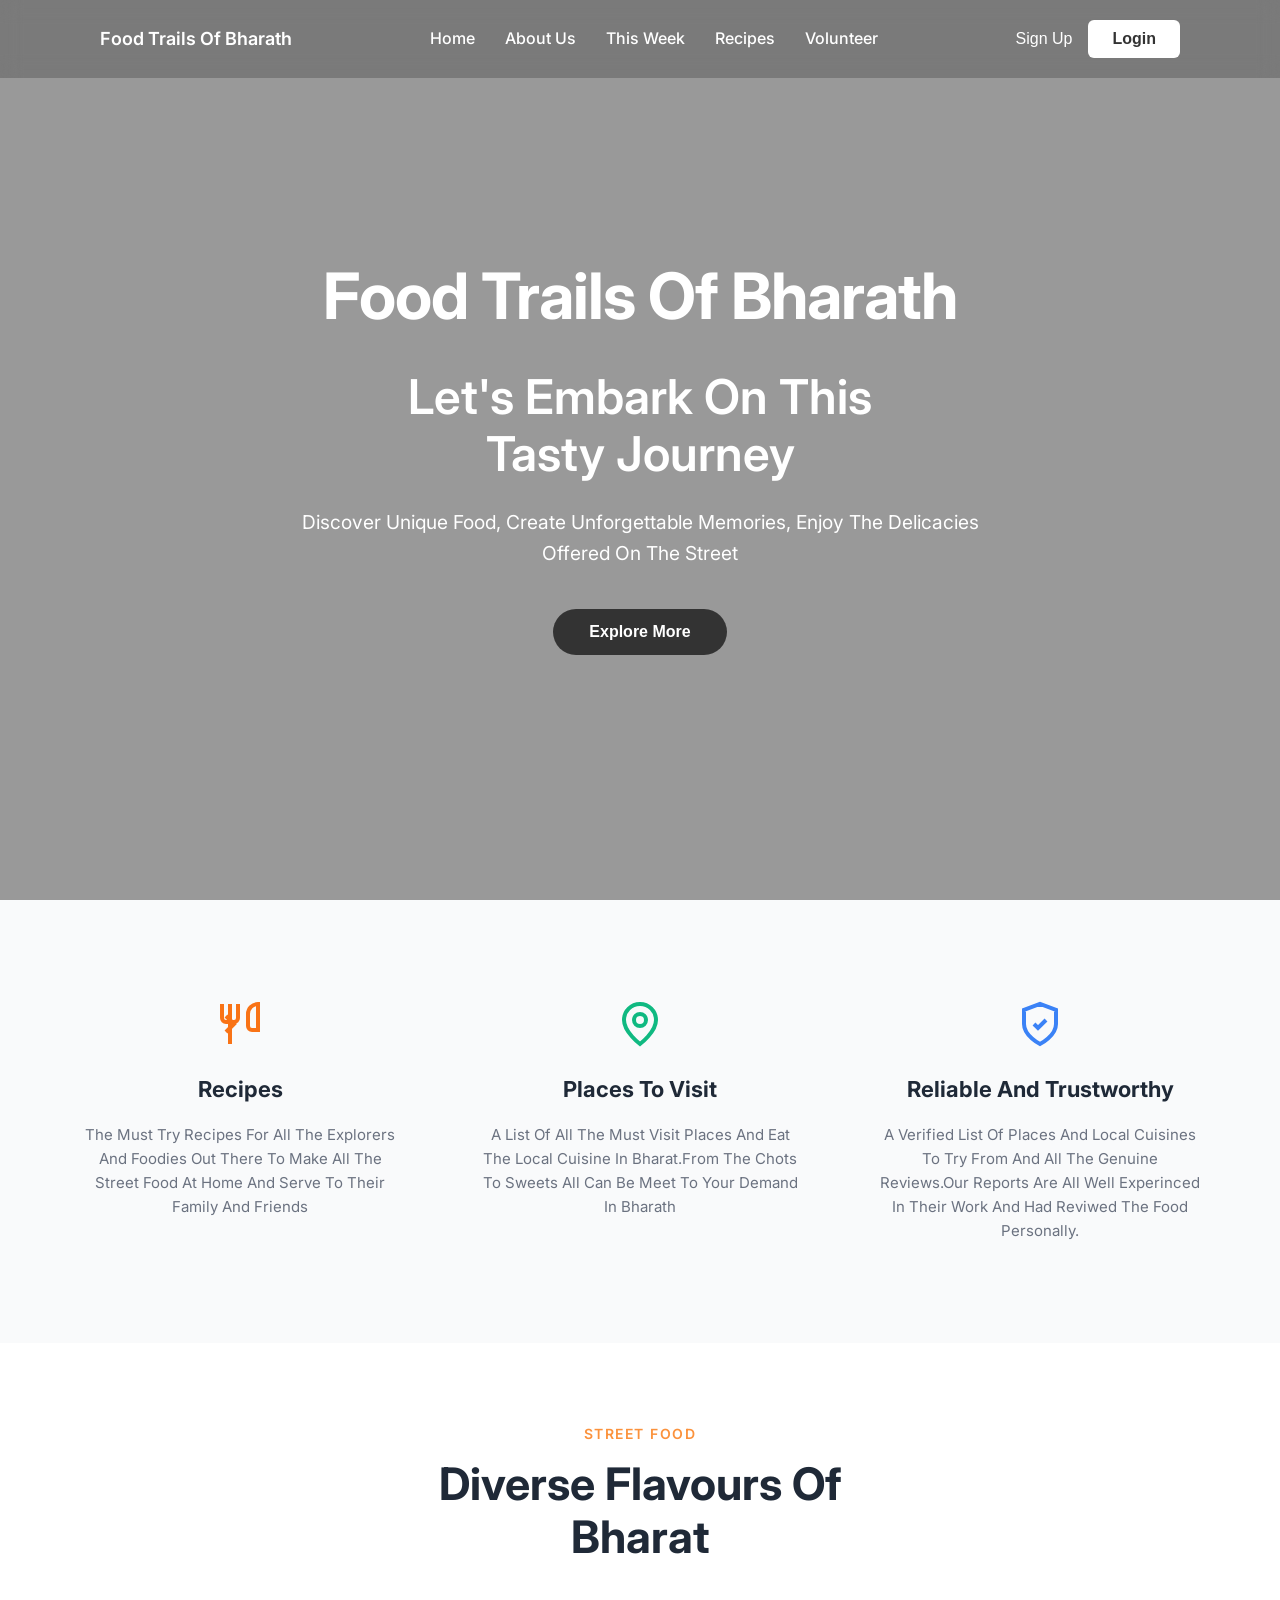
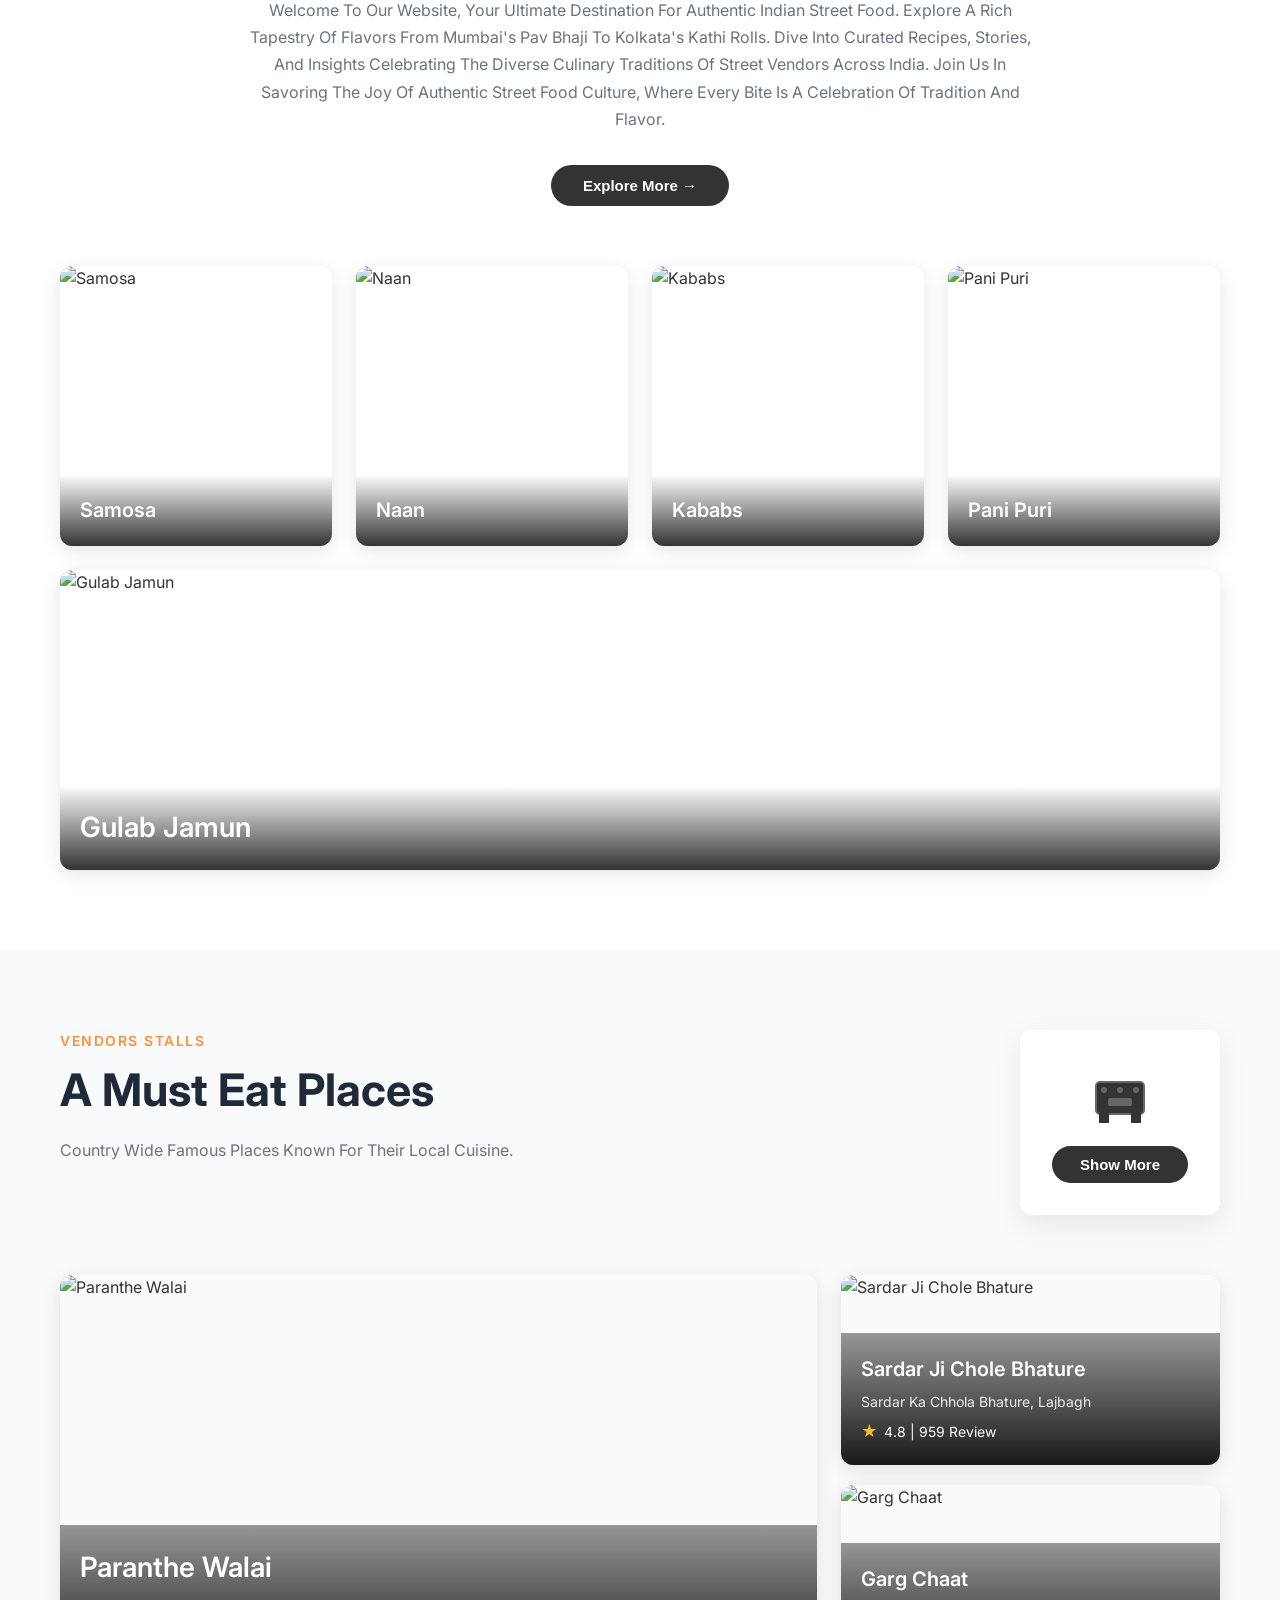
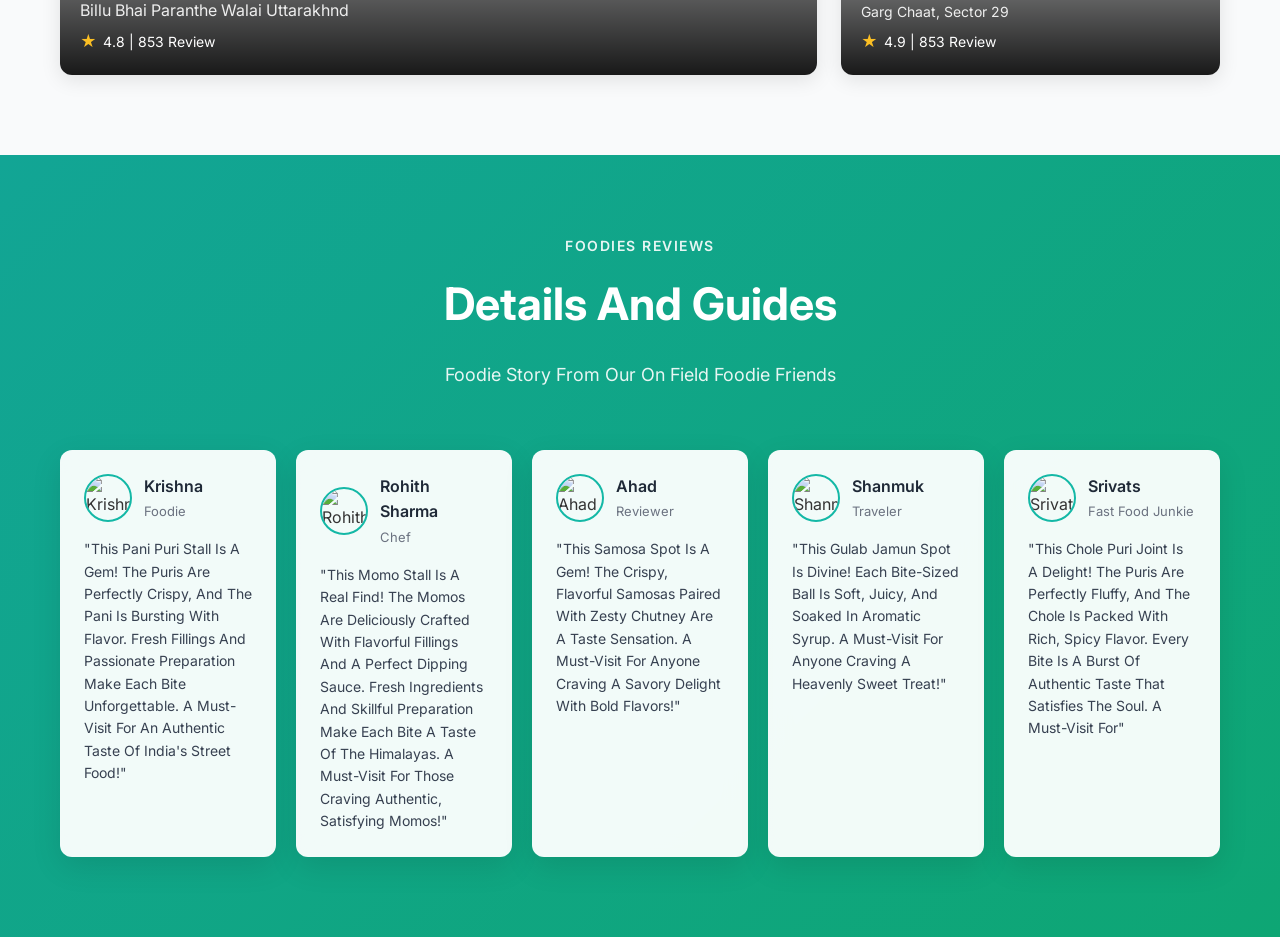
==== index.html @ b0f8663d "Add files via upload" ====
<!DOCTYPE html>
<html lang="en">
<head>
    <meta charset="UTF-8">
    <meta name="viewport" content="width=device-width, initial-scale=1.0">
    <title>Food trails of Bharath - Authentic Indian Street Food</title>
    <meta name="description" content="Discover the diverse flavors of Indian street food. Explore recipes, places to visit, and authentic reviews from food lovers across Bharat.">
    
    <link rel="preconnect" href="https://fonts.googleapis.com">
    <link rel="preconnect" href="https://fonts.gstatic.com" crossorigin>
    <link href="https://fonts.googleapis.com/css2?family=Inter:wght@300;400;500;600;700;800;900&display=swap" rel="stylesheet">
    <link rel="stylesheet" href="styles.css">
</head>
<body>
    <!-- Navigation -->
    <nav class="navbar">
        <div class="container">
            <div class="nav-content">
                <div class="logo">
                    Food Trails Of Bharath
                </div>
                <div class="nav-links">
                    <a href="#" class="nav-link">Home</a>
                    <a href="#" class="nav-link">About Us</a>
                    <a href="#" class="nav-link">This Week</a>
                    <a href="#" class="nav-link">Recipes</a>
                    <a href="#" class="nav-link">Volunteer</a>
                </div>
                <div class="nav-buttons">
                    <button class="btn-signup">Sign Up</button>
                    <button class="btn-login">Login</button>
                </div>
            </div>
        </div>
    </nav>

    <!-- Hero Section -->
    <section class="hero">
        <div class="hero-content">
            <h1 class="hero-title animate-fade-in">Food Trails Of Bharath</h1>
            <h2 class="hero-subtitle animate-fade-in" style="animation-delay: 0.2s;">
                Let's Embark On This<br>
                Tasty Journey
            </h2>
            <p class="hero-description animate-fade-in" style="animation-delay: 0.4s;">
                Discover Unique Food, Create Unforgettable Memories, Enjoy The
                Delicacies Offered On The Street
            </p>
            <div class="hero-button animate-fade-in" style="animation-delay: 0.6s;">
                <button class="btn-explore" onclick="window.location.href='explore.html'">
                    Explore More
                </button>
            </div>
        </div>
    </section>

    <!-- Features Section -->
    <section class="features">
        <div class="container">
            <div class="features-grid">
                <div class="feature-card animate-on-scroll">
                    <div class="feature-icon">
                        <svg width="64" height="64" viewBox="0 0 24 24" fill="none" stroke="#f97316" stroke-width="2">
                            <path d="M3 2v7c0 1.1.9 2 2 2h4a2 2 0 002-2V2"/>
                            <path d="M7 2v20"/>
                            <path d="M21 15V2a5 5 0 00-5 5v6c0 1.1.9 2 2 2h3z"/>
                            <path d="m5 8 4 4-4 4"/>
                        </svg>
                    </div>
                    <h3 class="feature-title">Recipes</h3>
                    <p class="feature-description">
                        The Must Try Recipes For All The Explorers And Foodies Out There To Make All The Street Food At Home And Serve To Their Family And Friends
                    </p>
                </div>
                
                <div class="feature-card animate-on-scroll" style="animation-delay: 0.2s;">
                    <div class="feature-icon">
                        <svg width="64" height="64" viewBox="0 0 24 24" fill="none" stroke="#10b981" stroke-width="2">
                            <path d="M20 10c0 6-8 12-8 12s-8-6-8-12a8 8 0 0 1 16 0Z"/>
                            <circle cx="12" cy="10" r="3"/>
                        </svg>
                    </div>
                    <h3 class="feature-title">Places To Visit</h3>
                    <p class="feature-description">
                        A List Of All The Must Visit Places And Eat The Local Cuisine In Bharat.From The Chots To Sweets All Can Be Meet To Your Demand In Bharath
                    </p>
                </div>
                
                <div class="feature-card animate-on-scroll" style="animation-delay: 0.4s;">
                    <div class="feature-icon">
                        <svg width="64" height="64" viewBox="0 0 24 24" fill="none" stroke="#3b82f6" stroke-width="2">
                            <path d="M12 22s8-4 8-10V5l-8-3-8 3v7c0 6 8 10 8 10z"/>
                            <path d="m9 12 2 2 4-4"/>
                        </svg>
                    </div>
                    <h3 class="feature-title">Reliable And Trustworthy</h3>
                    <p class="feature-description">
                        A Verified List Of Places And Local Cuisines To Try From And All The Genuine Reviews.Our Reports Are All Well Experinced In Their Work And Had Reviwed The Food Personally.
                    </p>
                </div>
            </div>
        </div>
    </section>

    <!-- Food Gallery Section -->
    <section class="food-gallery">
        <div class="container">
            <div class="gallery-header">
                <p class="gallery-subtitle">STREET FOOD</p>
                <h2 class="gallery-title animate-on-scroll">
                    Diverse Flavours Of<br>
                    Bharat
                </h2>
                <div class="gallery-description">
                    <p>
                        Welcome To Our Website, Your Ultimate Destination For Authentic 
                        Indian Street Food. Explore A Rich Tapestry Of Flavors From Mumbai's 
                        Pav Bhaji To Kolkata's Kathi Rolls. Dive Into Curated Recipes, Stories, 
                        And Insights Celebrating The Diverse Culinary Traditions Of Street 
                        Vendors Across India. Join Us In Savoring The Joy Of Authentic Street 
                        Food Culture, Where Every Bite Is A Celebration Of Tradition And Flavor.
                    </p>
                    <button class="btn-explore-more" onclick="window.location.href='explore.html'">
                        Explore More →
                    </button>
                </div>
            </div>
            
            <div class="food-grid">
                <div class="food-card animate-on-scroll">
                    <div class="food-image">
                        <img src="https://images.unsplash.com/photo-1601050690597-df0568f70950?ixlib=rb-4.0.3&auto=format&fit=crop&w=800&q=80" alt="Samosa">
                        <div class="food-overlay">
                            <h3>Samosa</h3>
                        </div>
                    </div>
                </div>
                
                <div class="food-card animate-on-scroll">
                    <div class="food-image">
                        <img src="https://images.unsplash.com/photo-1574894709920-11b28e7367e3?ixlib=rb-4.0.3&auto=format&fit=crop&w=800&q=80" alt="Naan">
                        <div class="food-overlay">
                            <h3>Naan</h3>
                        </div>
                    </div>
                </div>

                <div class="food-card animate-on-scroll">
                    <div class="food-image">
                        <img src="https://images.unsplash.com/photo-1599487488170-d11ec9c172f0?ixlib=rb-4.0.3&auto=format&fit=crop&w=800&q=80" alt="Kababs">
                        <div class="food-overlay">
                            <h3>Kababs</h3>
                        </div>
                    </div>
                </div>

                <div class="food-card animate-on-scroll">
                    <div class="food-image">
                        <img src="https://images.unsplash.com/photo-1606491956689-2ea866880c84?ixlib=rb-4.0.3&auto=format&fit=crop&w=800&q=80" alt="Pani Puri">
                        <div class="food-overlay">
                            <h3>Pani Puri</h3>
                        </div>
                    </div>
                </div>
            </div>

            <div class="full-width-card">
                <div class="food-card animate-on-scroll">
                    <div class="food-image">
                        <img src="https://images.unsplash.com/photo-1601050690597-df0568f70950?ixlib=rb-4.0.3&auto=format&fit=crop&w=1200&q=80" alt="Gulab Jamun">
                        <div class="food-overlay">
                            <h3>Gulab Jamun</h3>
                        </div>
                    </div>
                </div>
            </div>
        </div>
    </section>

    <!-- Vendors Section -->
    <section class="vendors">
        <div class="container">
            <div class="vendors-header">
                <div class="vendors-info">
                    <p class="vendors-subtitle">VENDORS STALLS</p>
                    <h2 class="vendors-title animate-on-scroll">A Must Eat Places</h2>
                    <p class="vendors-description">
                        Country Wide Famous Places Known For Their Local Cuisine.
                    </p>
                </div>
                
                <div class="vendors-cta animate-on-scroll">
                    <div class="cta-card">
                        <div class="cta-icon">
                            <svg viewBox="0 0 64 64" width="64" height="64">
                                <rect x="8" y="20" width="48" height="32" rx="4" fill="#333" stroke="#666" stroke-width="2"/>
                                <circle cx="16" cy="28" r="3" fill="#666"/>
                                <circle cx="32" cy="28" r="3" fill="#666"/>
                                <circle cx="48" cy="28" r="3" fill="#666"/>
                                <rect x="20" y="36" width="24" height="8" rx="2" fill="#666"/>
                                <circle cx="16" cy="56" r="4" fill="#333"/>
                                <circle cx="48" cy="56" r="4" fill="#333"/>
                                <rect x="12" y="52" width="8" height="8" fill="none" stroke="#333" stroke-width="2"/>
                                <rect x="44" y="52" width="8" height="8" fill="none" stroke="#333" stroke-width="2"/>
                            </svg>
                        </div>
                        <button class="btn-show-more">Show More</button>
                    </div>
                </div>
            </div>

            <div class="vendors-grid">
                <div class="vendor-main animate-on-scroll">
                    <div class="vendor-image">
                        <img src="https://images.unsplash.com/photo-1555939594-58d7cb561ad1?ixlib=rb-4.0.3&auto=format&fit=crop&w=1200&q=80" alt="Paranthe Walai">
                        <div class="vendor-overlay">
                            <h3>Paranthe Walai</h3>
                            <p>Billu Bhai Paranthe Walai Uttarakhnd</p>
                            <div class="vendor-rating">
                                <span class="star">★</span>
                                <span>4.8 | 853 Review</span>
                            </div>
                        </div>
                    </div>
                </div>

                <div class="vendor-secondary">
                    <div class="vendor-card animate-on-scroll">
                        <div class="vendor-image">
                            <img src="https://images.unsplash.com/photo-1565557623262-b51c2513a641?ixlib=rb-4.0.3&auto=format&fit=crop&w=800&q=80" alt="Sardar Ji Chole Bhature">
                            <div class="vendor-overlay">
                                <h3>Sardar Ji Chole Bhature</h3>
                                <p>Sardar Ka Chhola Bhature, Lajbagh</p>
                                <div class="vendor-rating">
                                    <span class="star">★</span>
                                    <span>4.8 | 959 Review</span>
                                </div>
                            </div>
                        </div>
                    </div>

                    <div class="vendor-card animate-on-scroll">
                        <div class="vendor-image">
                            <img src="https://images.unsplash.com/photo-1626132647523-66f6bf199b9c?ixlib=rb-4.0.3&auto=format&fit=crop&w=800&q=80" alt="Garg Chaat">
                            <div class="vendor-overlay">
                                <h3>Garg Chaat</h3>
                                <p>Garg Chaat, Sector 29</p>
                                <div class="vendor-rating">
                                    <span class="star">★</span>
                                    <span>4.9 | 853 Review</span>
                                </div>
                            </div>
                        </div>
                    </div>
                </div>
            </div>
        </div>
    </section>

    <!-- Reviews Section -->
    <section class="reviews">
        <div class="container">
            <div class="reviews-header">
                <p class="reviews-subtitle">FOODIES REVIEWS</p>
                <h2 class="reviews-title">Details And Guides</h2>
                <p class="reviews-description">Foodie Story From Our On Field Foodie Friends</p>
            </div>
            
            <div class="reviews-grid">
                <div class="review-card animate-on-scroll">
                    <div class="reviewer-info">
                        <img src="https://images.unsplash.com/photo-1507003211169-0a1dd7228f2d?w=150&h=150&fit=crop&crop=face" alt="Krishna" class="reviewer-avatar">
                        <div class="reviewer-details">
                            <h4>Krishna</h4>
                            <p>Foodie</p>
                        </div>
                    </div>
                    <p class="review-text">
                        "This Pani Puri Stall Is A Gem! The Puris Are Perfectly Crispy, And The Pani Is Bursting With Flavor. Fresh Fillings And Passionate Preparation Make Each Bite Unforgettable. A Must-Visit For An Authentic Taste Of India's Street Food!"
                    </p>
                </div>

                <div class="review-card animate-on-scroll" style="animation-delay: 0.1s;">
                    <div class="reviewer-info">
                        <img src="https://images.unsplash.com/photo-1472099645785-5658abf4ff4e?w=150&h=150&fit=crop&crop=face" alt="Rohith Sharma" class="reviewer-avatar">
                        <div class="reviewer-details">
                            <h4>Rohith Sharma</h4>
                            <p>Chef</p>
                        </div>
                    </div>
                    <p class="review-text">
                        "This Momo Stall Is A Real Find! The Momos Are Deliciously Crafted With Flavorful Fillings And A Perfect Dipping Sauce. Fresh Ingredients And Skillful Preparation Make Each Bite A Taste Of The Himalayas. A Must-Visit For Those Craving Authentic, Satisfying Momos!"
                    </p>
                </div>

                <div class="review-card animate-on-scroll" style="animation-delay: 0.2s;">
                    <div class="reviewer-info">
                        <img src="https://images.unsplash.com/photo-1500648767791-00dcc994a43e?w=150&h=150&fit=crop&crop=face" alt="Ahad" class="reviewer-avatar">
                        <div class="reviewer-details">
                            <h4>Ahad</h4>
                            <p>Reviewer</p>
                        </div>
                    </div>
                    <p class="review-text">
                        "This Samosa Spot Is A Gem! The Crispy, Flavorful Samosas Paired With Zesty Chutney Are A Taste Sensation. A Must-Visit For Anyone Craving A Savory Delight With Bold Flavors!"
                    </p>
                </div>

                <div class="review-card animate-on-scroll" style="animation-delay: 0.3s;">
                    <div class="reviewer-info">
                        <img src="https://images.unsplash.com/photo-1519244703995-f4e0f30006d5?w=150&h=150&fit=crop&crop=face" alt="Shanmuk" class="reviewer-avatar">
                        <div class="reviewer-details">
                            <h4>Shanmuk</h4>
                            <p>Traveler</p>
                        </div>
                    </div>
                    <p class="review-text">
                        "This Gulab Jamun Spot Is Divine! Each Bite-Sized Ball Is Soft, Juicy, And Soaked In Aromatic Syrup. A Must-Visit For Anyone Craving A Heavenly Sweet Treat!"
                    </p>
                </div>

                <div class="review-card animate-on-scroll" style="animation-delay: 0.4s;">
                    <div class="reviewer-info">
                        <img src="https://images.unsplash.com/photo-1506794778202-cad84cf45f1d?w=150&h=150&fit=crop&crop=face" alt="Srivats" class="reviewer-avatar">
                        <div class="reviewer-details">
                            <h4>Srivats</h4>
                            <p>Fast Food Junkie</p>
                        </div>
                    </div>
                    <p class="review-text">
                        "This Chole Puri Joint Is A Delight! The Puris Are Perfectly Fluffy, And The Chole Is Packed With Rich, Spicy Flavor. Every Bite Is A Burst Of Authentic Taste That Satisfies The Soul. A Must-Visit For"
                    </p>
                </div>
            </div>
        </div>
    </section>

    <script src="script.js"></script>
</body>
</html>
---- styles.css ----
* {
    margin: 0;
    padding: 0;
    box-sizing: border-box;
}

body {
    font-family: 'Inter', sans-serif;
    line-height: 1.6;
    color: #333;
    overflow-x: hidden;
}

.container {
    max-width: 1200px;
    margin: 0 auto;
    padding: 0 20px;
}

/* Navigation */
.navbar {
    position: fixed;
    top: 0;
    left: 0;
    right: 0;
    z-index: 1000;
    background: rgba(0, 0, 0, 0.2);
    backdrop-filter: blur(10px);
    transition: all 0.3s ease;
}

.nav-content {
    display: flex;
    align-items: center;
    justify-content: space-between;
    padding: 20px 40px;
}

.logo {
    color: white;
    font-size: 18px;
    font-weight: 600;
}

.nav-links {
    display: none;
    align-items: center;
    gap: 30px;
}

.nav-link {
    color: white;
    text-decoration: none;
    font-size: 16px;
    font-weight: 500;
    transition: color 0.3s ease;
}

.nav-link:hover {
    color: #fb923c;
}

.nav-buttons {
    display: flex;
    align-items: center;
    gap: 16px;
}

.btn-signup {
    background: none;
    border: none;
    color: white;
    font-size: 16px;
    font-weight: 500;
    cursor: pointer;
    transition: color 0.3s ease;
}

.btn-signup:hover {
    color: #fb923c;
}

.btn-login {
    background: white;
    color: #333;
    border: none;
    padding: 10px 24px;
    border-radius: 6px;
    font-size: 16px;
    font-weight: 600;
    cursor: pointer;
    transition: all 0.3s ease;
}

.btn-login:hover {
    background: #f3f4f6;
    transform: translateY(-2px);
}

@media (min-width: 768px) {
    .nav-links {
        display: flex;
    }
}

/* Hero Section */
.hero {
    height: 100vh;
    display: flex;
    align-items: center;
    justify-content: center;
    background: linear-gradient(rgba(0,0,0,0.4), rgba(0,0,0,0.4)), 
                url('https://images.unsplash.com/photo-1555939594-58d7cb561ad1?ixlib=rb-4.0.3&ixid=M3wxMjA3fDB8MHxwaG90by1wYWdlfHx8fGVufDB8fHx8fA%3D%3D&auto=format&fit=crop&w=2187&q=80') center/cover;
    text-align: center;
    color: white;
    position: relative;
    overflow: hidden;
}

.hero-content {
    max-width: 900px;
    padding: 0 20px;
    z-index: 1;
}

/* Adjusted font sizes for hero */
.hero-title {
    font-size: clamp(2.5rem, 5vw, 4rem);
    font-weight: 700;
    margin-bottom: 20px;
    letter-spacing: -1px;
    opacity: 0;
    animation: fadeInUp 0.8s ease-out forwards;
}

.hero-subtitle {
    font-size: clamp(2rem, 4vw, 3rem);
    font-weight: 600;
    margin-bottom: 24px;
    line-height: 1.2;
    opacity: 0;
    animation: fadeInUp 0.8s ease-out 0.2s forwards;
}

.hero-description {
    font-size: clamp(1rem, 1.5vw, 1.25rem);
    margin-bottom: 40px;
    max-width: 700px;
    margin-left: auto;
    margin-right: auto;
    font-weight: 400;
    opacity: 0;
    animation: fadeInUp 0.8s ease-out 0.4s forwards;
}

.hero-button {
    opacity: 0;
    animation: fadeInUp 0.8s ease-out 0.6s forwards;
}

@keyframes fadeInUp {
    from {
        opacity: 0;
        transform: translateY(30px);
    }
    to {
        opacity: 1;
        transform: translateY(0);
    }
}

.btn-explore {
    background: #333;
    color: white;
    border: none;
    padding: 14px 36px;
    border-radius: 30px;
    font-size: 16px;
    font-weight: 600;
    cursor: pointer;
    transition: all 0.3s ease;
}

.btn-explore:hover {
    background: #555;
    transform: translateY(-2px);
    box-shadow: 0 5px 20px rgba(0, 0, 0, 0.3);
}

/* Features Section */
.features {
    padding: 80px 0;
    background: #f9fafb;
    overflow: hidden;
}

.features-grid {
    display: grid;
    grid-template-columns: 1fr;
    gap: 40px;
}

@media (min-width: 768px) {
    .features-grid {
        grid-template-columns: repeat(3, 1fr);
        gap: 40px;
    }
}

.feature-card {
    text-align: center;
    padding: 20px;
    opacity: 0;
    transform: translateY(30px);
    transition: all 0.6s ease;
}

.feature-card.animate {
    opacity: 1;
    transform: translateY(0);
}

.feature-card:nth-child(2) {
    transition-delay: 0.1s;
}

.feature-card:nth-child(3) {
    transition-delay: 0.2s;
}

.feature-icon {
    display: flex;
    justify-content: center;
    margin-bottom: 24px;
}

.feature-icon svg {
    width: 48px;
    height: 48px;
}

.feature-title {
    font-size: 22px;
    font-weight: 700;
    margin-bottom: 16px;
    color: #1f2937;
}

.feature-description {
    color: #6b7280;
    line-height: 1.6;
    font-size: 15px;
}

/* Food Gallery Section */
.food-gallery {
    padding: 80px 0;
    background: white;
    overflow: hidden;
}

.gallery-header {
    text-align: center;
    margin-bottom: 60px;
}

.gallery-subtitle {
    color: #fb923c;
    font-size: 14px;
    font-weight: 600;
    text-transform: uppercase;
    letter-spacing: 1.5px;
    margin-bottom: 12px;
}

.gallery-title {
    font-size: clamp(2rem, 3.5vw, 3rem);
    font-weight: 700;
    color: #1f2937;
    margin-bottom: 32px;
    line-height: 1.2;
}

.gallery-description {
    max-width: 800px;
    margin: 0 auto;
}

.gallery-description p {
    color: #6b7280;
    font-size: 16px;
    line-height: 1.7;
    margin-bottom: 32px;
}

.btn-explore-more {
    background: #333;
    color: white;
    border: none;
    padding: 12px 32px;
    border-radius: 30px;
    font-weight: 600;
    font-size: 15px;
    cursor: pointer;
    transition: all 0.3s ease;
}

.btn-explore-more:hover {
    background: #555;
    transform: translateX(5px);
}

.food-grid {
    display: grid;
    grid-template-columns: 1fr;
    gap: 24px;
    margin-bottom: 24px;
}

@media (min-width: 768px) {
    .food-grid {
        grid-template-columns: repeat(2, 1fr);
    }
}

@media (min-width: 1024px) {
    .food-grid {
        grid-template-columns: repeat(4, 1fr);
    }
}

.food-card {
    opacity: 0;
    transform: translateY(30px);
    transition: all 0.6s ease;
}

.food-card.animate {
    opacity: 1;
    transform: translateY(0);
}

.food-card:nth-child(1) { transition-delay: 0s; }
.food-card:nth-child(2) { transition-delay: 0.1s; }
.food-card:nth-child(3) { transition-delay: 0.2s; }
.food-card:nth-child(4) { transition-delay: 0.3s; }

.food-image {
    position: relative;
    height: 280px;
    border-radius: 12px;
    overflow: hidden;
    cursor: pointer;
    box-shadow: 0 5px 20px rgba(0, 0, 0, 0.1);
}

.food-image img {
    width: 100%;
    height: 100%;
    object-fit: cover;
    transition: transform 0.5s ease;
}

.food-image:hover img {
    transform: scale(1.1);
}

.food-overlay {
    position: absolute;
    bottom: 0;
    left: 0;
    right: 0;
    padding: 20px;
    background: linear-gradient(to top, rgba(0,0,0,0.8), transparent);
    color: white;
}

.food-overlay h3 {
    font-size: 20px;
    font-weight: 600;
}

.full-width-card .food-image {
    height: 300px;
}

.full-width-card .food-overlay h3 {
    font-size: 28px;
}

/* Vendors Section */
.vendors {
    padding: 80px 0;
    background: #f9fafb;
    overflow: hidden;
}

.vendors-header {
    display: flex;
    align-items: flex-start;
    justify-content: space-between;
    margin-bottom: 60px;
    flex-wrap: wrap;
    gap: 40px;
}

.vendors-subtitle {
    color: #fb923c;
    font-size: 14px;
    font-weight: 600;
    text-transform: uppercase;
    letter-spacing: 1.5px;
    margin-bottom: 12px;
}

.vendors-title {
    font-size: clamp(2rem, 3.5vw, 3rem);
    font-weight: 700;
    color: #1f2937;
    margin-bottom: 20px;
    line-height: 1.2;
}

.vendors-description {
    color: #6b7280;
    font-size: 16px;
    line-height: 1.6;
    max-width: 500px;
}

.vendors-cta {
    opacity: 0;
    transform: translateY(20px);
    transition: all 0.6s ease;
}

.vendors-cta.animate {
    opacity: 1;
    transform: translateY(0);
}

.cta-card {
    background: white;
    border-radius: 12px;
    padding: 32px;
    box-shadow: 0 10px 30px rgba(0, 0, 0, 0.08);
    text-align: center;
}

.cta-icon {
    width: 64px;
    height: 64px;
    margin: 0 auto 20px;
}

.btn-show-more {
    background: #333;
    color: white;
    border: none;
    padding: 10px 28px;
    border-radius: 30px;
    font-weight: 600;
    font-size: 15px;
    cursor: pointer;
    transition: all 0.3s ease;
}

.btn-show-more:hover {
    background: #555;
    transform: scale(1.05);
}

.vendors-grid {
    display: grid;
    grid-template-columns: 1fr;
    gap: 24px;
}

@media (min-width: 1024px) {
    .vendors-grid {
        grid-template-columns: 2fr 1fr;
    }
}

.vendor-main,
.vendor-card {
    opacity: 0;
    transform: translateY(30px);
    transition: all 0.6s ease;
}

.vendor-main.animate,
.vendor-card.animate {
    opacity: 1;
    transform: translateY(0);
}

.vendor-main .vendor-image {
    height: 400px;
}

.vendor-secondary {
    display: flex;
    flex-direction: column;
    gap: 20px;
}

.vendor-image {
    position: relative;
    height: 190px;
    border-radius: 12px;
    overflow: hidden;
    cursor: pointer;
    box-shadow: 0 5px 20px rgba(0, 0, 0, 0.1);
}

.vendor-image img {
    width: 100%;
    height: 100%;
    object-fit: cover;
    transition: transform 0.5s ease;
}

.vendor-image:hover img {
    transform: scale(1.08);
}

.vendor-overlay {
    position: absolute;
    bottom: 0;
    left: 0;
    right: 0;
    padding: 20px;
    background: linear-gradient(to top, rgba(0,0,0,0.9), rgba(0,0,0,0.4));
    color: white;
}

.vendor-overlay h3 {
    font-size: 20px;
    font-weight: 600;
    margin-bottom: 6px;
}

.vendor-main .vendor-overlay h3 {
    font-size: 28px;
    margin-bottom: 8px;
}

.vendor-overlay p {
    font-size: 14px;
    margin-bottom: 6px;
    opacity: 0.9;
}

.vendor-main .vendor-overlay p {
    font-size: 16px;
}

.vendor-rating {
    display: flex;
    align-items: center;
    font-size: 14px;
    gap: 6px;
}

.star {
    color: #fbbf24;
    font-size: 16px;
}

/* Reviews Section */
.reviews {
    padding: 80px 0;
    background: linear-gradient(135deg, #14b8a6 0%, #10b981 100%);
    position: relative;
    overflow: hidden;
}

/* Reviews Section (continued) */
.reviews::before {
    content: '';
    position: absolute;
    inset: 0;
    background: rgba(0, 0, 0, 0.1);
}

.reviews .container {
    position: relative;
    z-index: 10;
}

.reviews-header {
    text-align: center;
    margin-bottom: 60px;
}

.reviews-subtitle {
    color: rgba(255, 255, 255, 0.9);
    font-size: 14px;
    font-weight: 600;
    text-transform: uppercase;
    letter-spacing: 1.5px;
    margin-bottom: 12px;
}

.reviews-title {
    font-size: clamp(2rem, 3.5vw, 3rem);
    font-weight: 700;
    color: white;
    margin-bottom: 20px;
}

.reviews-description {
    color: rgba(255, 255, 255, 0.9);
    font-size: 18px;
}

.reviews-grid {
    display: grid;
    grid-template-columns: 1fr;
    gap: 24px;
}

@media (min-width: 768px) {
    .reviews-grid {
        grid-template-columns: repeat(2, 1fr);
    }
}

@media (min-width: 1200px) {
    .reviews-grid {
        grid-template-columns: repeat(5, 1fr);
        gap: 20px;
    }
}

.review-card {
    background: rgba(255, 255, 255, 0.95);
    backdrop-filter: blur(10px);
    border-radius: 12px;
    padding: 24px;
    box-shadow: 0 10px 30px rgba(0, 0, 0, 0.1);
    opacity: 0;
    transform: translateY(30px);
    transition: all 0.6s ease;
}

.review-card.animate {
    opacity: 1;
    transform: translateY(0);
}

.review-card:hover {
    transform: translateY(-5px);
    box-shadow: 0 15px 40px rgba(0, 0, 0, 0.15);
}

.review-card:nth-child(1) { transition-delay: 0s; }
.review-card:nth-child(2) { transition-delay: 0.1s; }
.review-card:nth-child(3) { transition-delay: 0.2s; }
.review-card:nth-child(4) { transition-delay: 0.3s; }
.review-card:nth-child(5) { transition-delay: 0.4s; }

.reviewer-info {
    display: flex;
    align-items: center;
    margin-bottom: 16px;
}

.reviewer-avatar {
    width: 48px;
    height: 48px;
    border-radius: 50%;
    margin-right: 12px;
    border: 2px solid #14b8a6;
}

.reviewer-details h4 {
    font-weight: 600;
    color: #1f2937;
    font-size: 16px;
    margin-bottom: 2px;
}

.reviewer-details p {
    color: #6b7280;
    font-size: 13px;
}

.review-text {
    color: #374151;
    font-size: 14px;
    line-height: 1.6;
}

/* Smooth scrolling */
html {
    scroll-behavior: smooth;
}

/* Prevent animation overflow */
section {
    overflow: hidden;
}

/* Mobile responsive adjustments */
@media (max-width: 768px) {
    .nav-content {
        padding: 16px 20px;
    }
    
    .hero-title {
        font-size: 2.5rem;
    }
    
    .hero-subtitle {
        font-size: 1.75rem;
    }
    
    .hero-description {
        font-size: 1rem;
    }
    
    .gallery-title,
    .vendors-title,
    .reviews-title {
        font-size: 2rem;
    }
    
    .container {
        padding: 0 16px;
    }
    
    .features {
        padding: 60px 0;
    }
    
    .food-gallery,
    .vendors,
    .reviews {
        padding: 60px 0;
    }
    
    .food-grid,
    .vendors-grid,
    .reviews-grid {
        grid-template-columns: 1fr;
    }
    
    .vendor-main .vendor-image {
        height: 300px;
    }
}

/* Tablet responsive */
@media (min-width: 768px) and (max-width: 1024px) {
    .hero-title {
        font-size: 3rem;
    }
    
    .hero-subtitle {
        font-size: 2.25rem;
    }
    
    .gallery-title,
    .vendors-title,
    .reviews-title {
        font-size: 2.5rem;
    }
}

/* Large screens */
@media (min-width: 1400px) {
    .container {
        max-width: 1300px;
    }
}

/* Animation keyframes */
@keyframes fadeIn {
    from {
        opacity: 0;
    }
    to {
        opacity: 1;
    }
}

@keyframes slideInFromLeft {
    from {
        opacity: 0;
        transform: translateX(-30px);
    }
    to {
        opacity: 1;
        transform: translateX(0);
    }
}

@keyframes slideInFromRight {
    from {
        opacity: 0;
        transform: translateX(30px);
    }
    to {
        opacity: 1;
        transform: translateX(0);
    }
}

/* Accessibility */
.btn-explore:focus,
.btn-explore-more:focus,
.btn-show-more:focus,
.btn-login:focus,
.btn-signup:focus,
.nav-link:focus {
    outline: 2px solid #fb923c;
    outline-offset: 2px;
}

/* Loading states */
.btn-explore:active,
.btn-explore-more:active,
.btn-show-more:active {
    transform: scale(0.98);
}

/* Print styles */
@media print {
    .navbar,
    .hero-button,
    .btn-explore-more,
    .vendors-cta {
        display: none;
    }
    
    body {
        color: black;
    }
    
    .hero {
        height: auto;
        padding: 40px 0;
        background: none;
        color: black;
    }
}
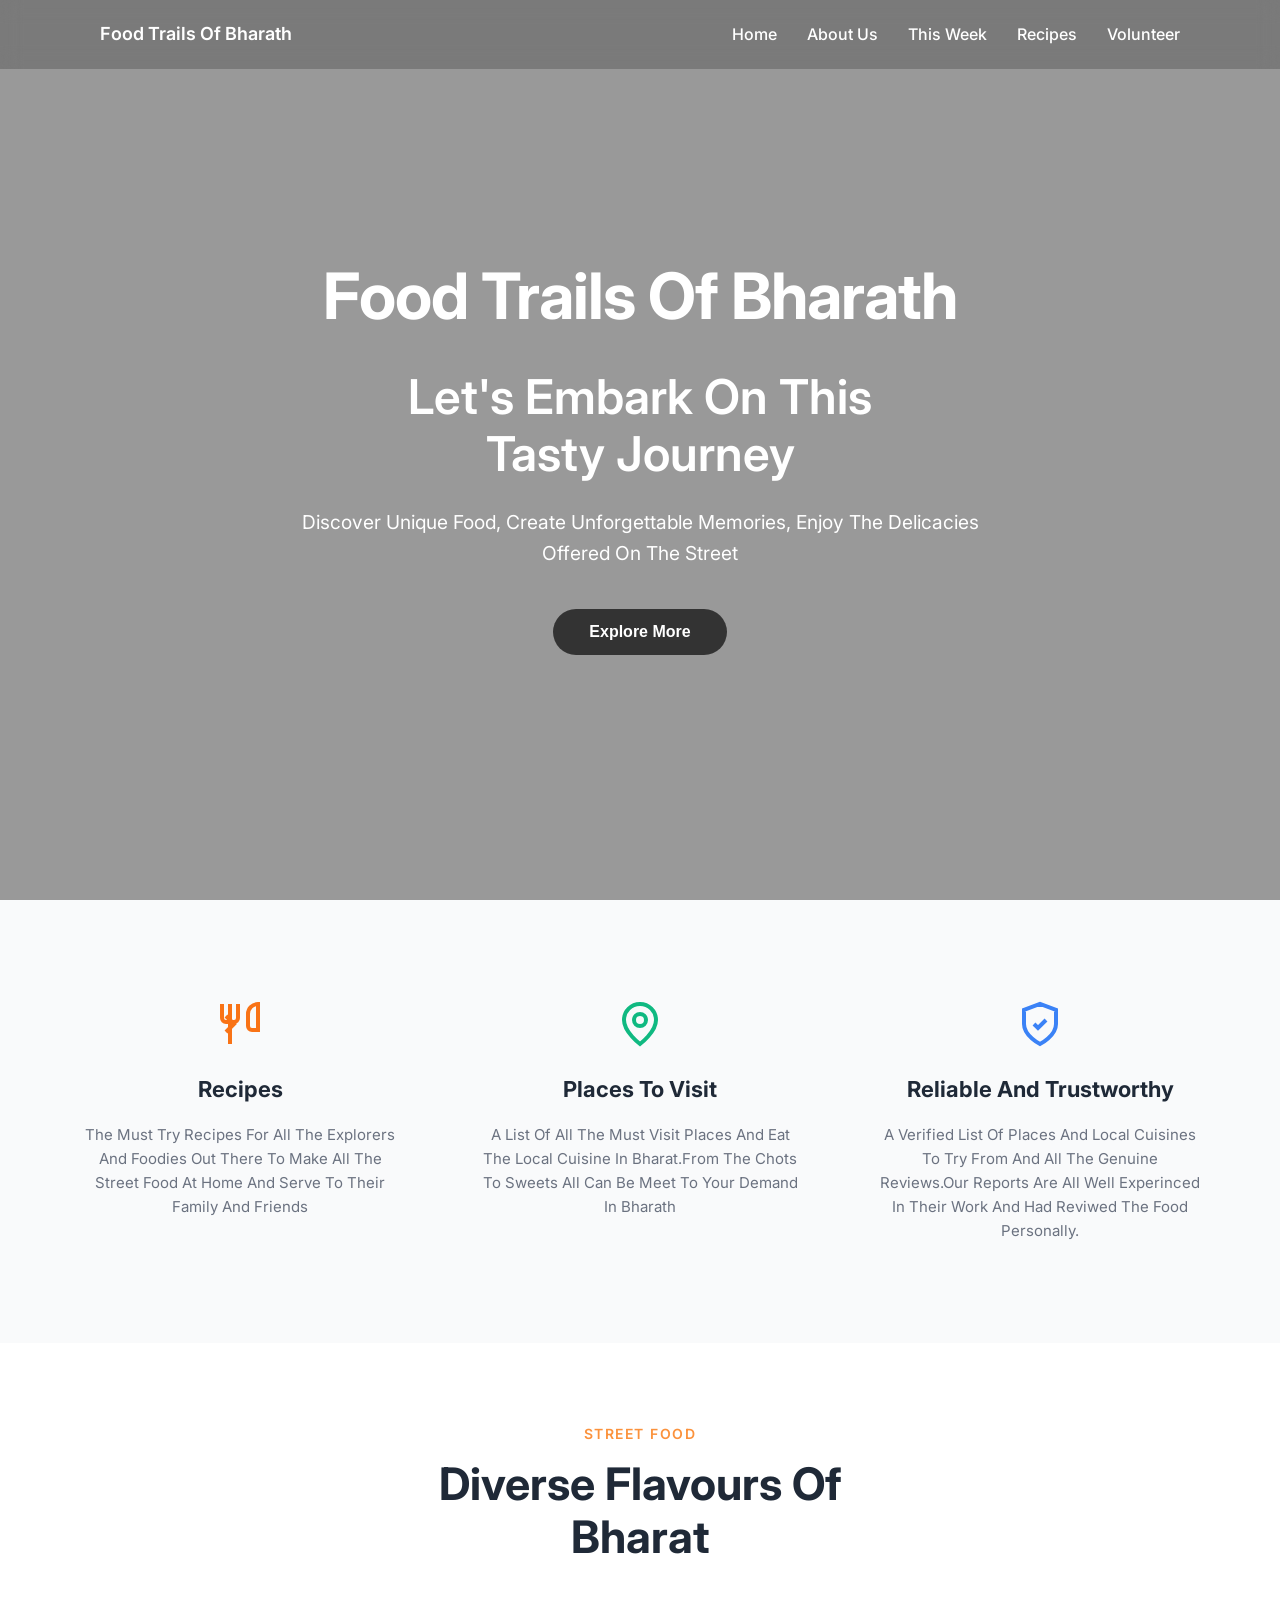
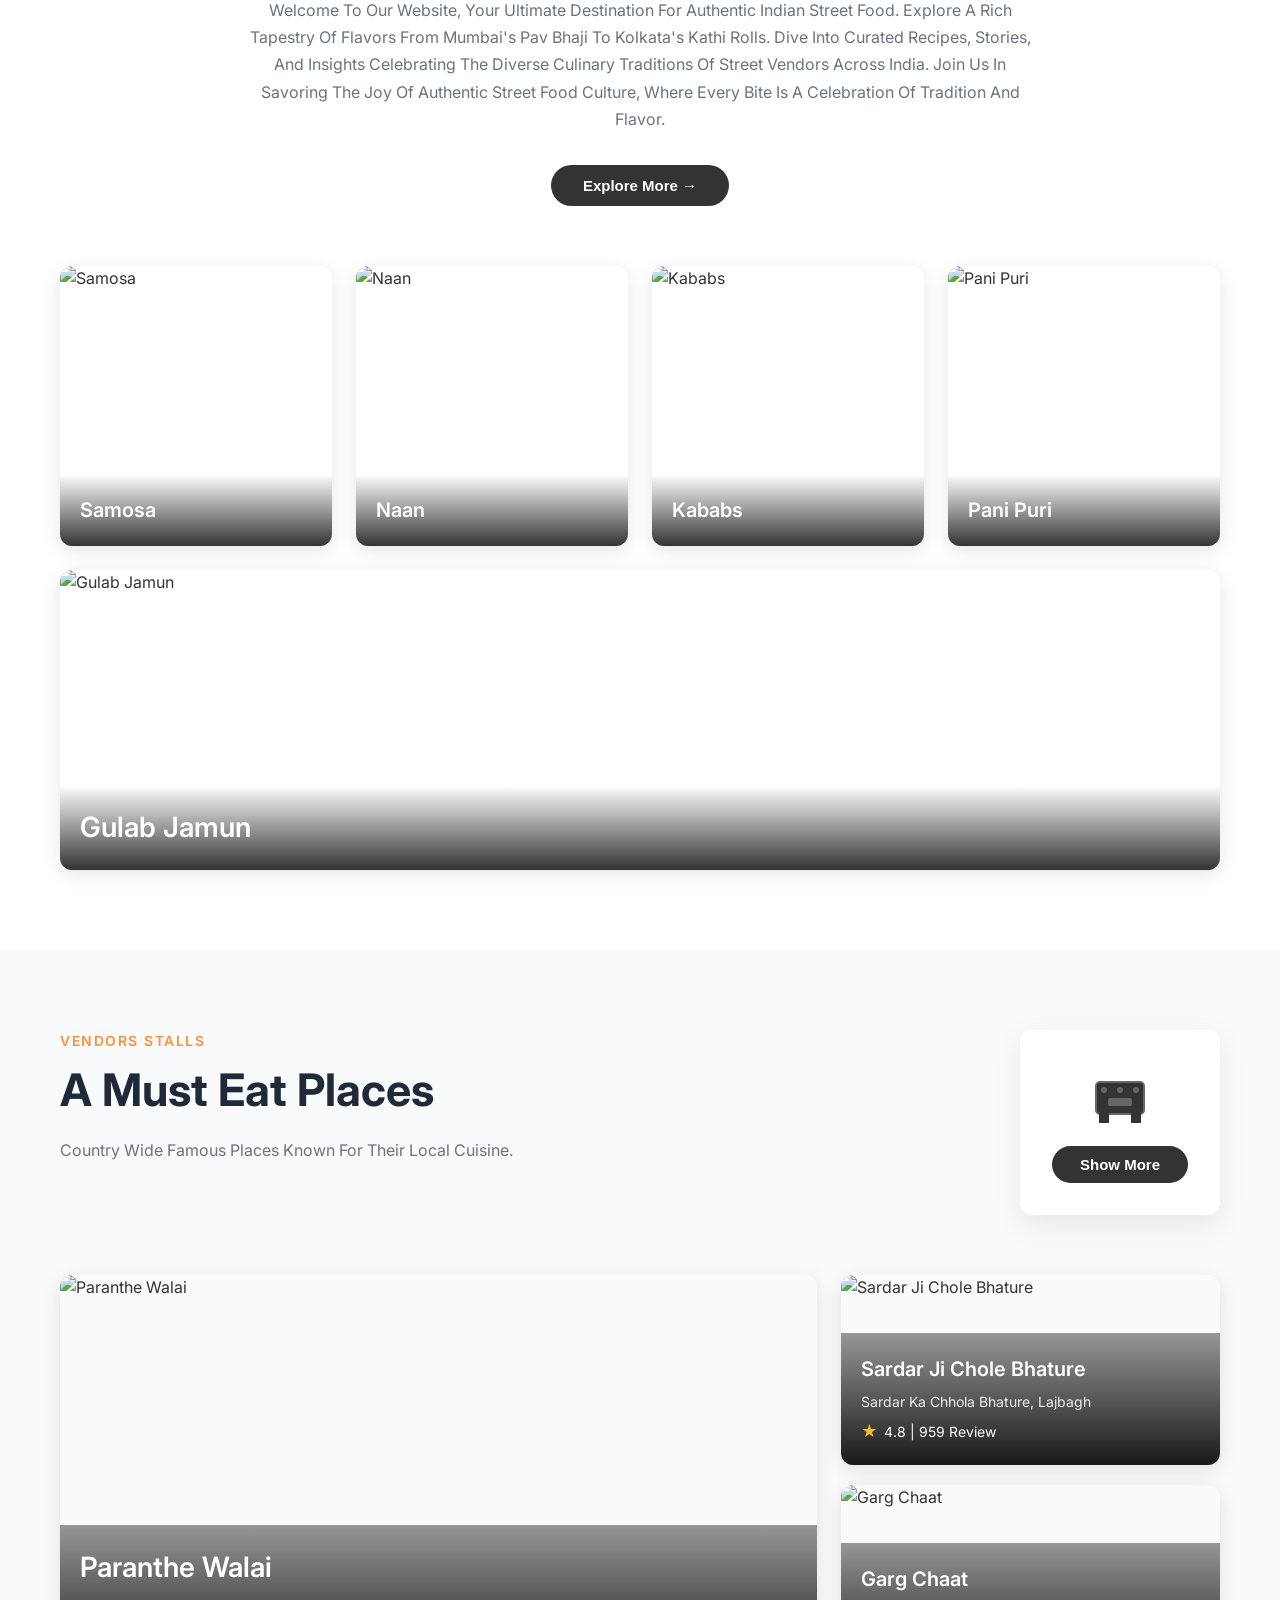
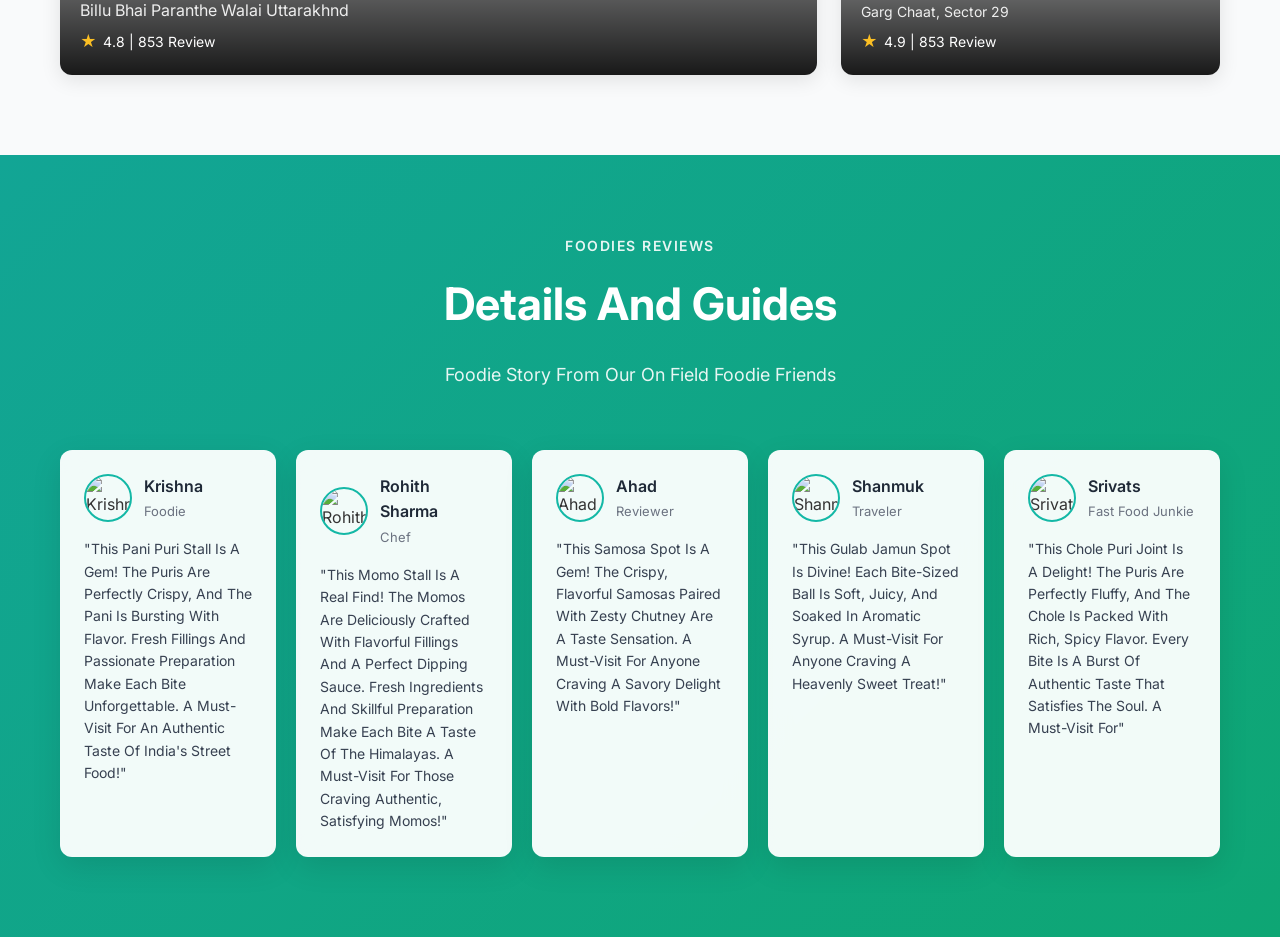
==== commit 01b867f1: "Update index.html" ====
--- a/index.html
+++ b/index.html
@@ -27,10 +27,7 @@
                     <a href="#" class="nav-link">Recipes</a>
                     <a href="#" class="nav-link">Volunteer</a>
                 </div>
-                <div class="nav-buttons">
-                    <button class="btn-signup">Sign Up</button>
-                    <button class="btn-login">Login</button>
-                </div>
+             
             </div>
         </div>
     </nav>
